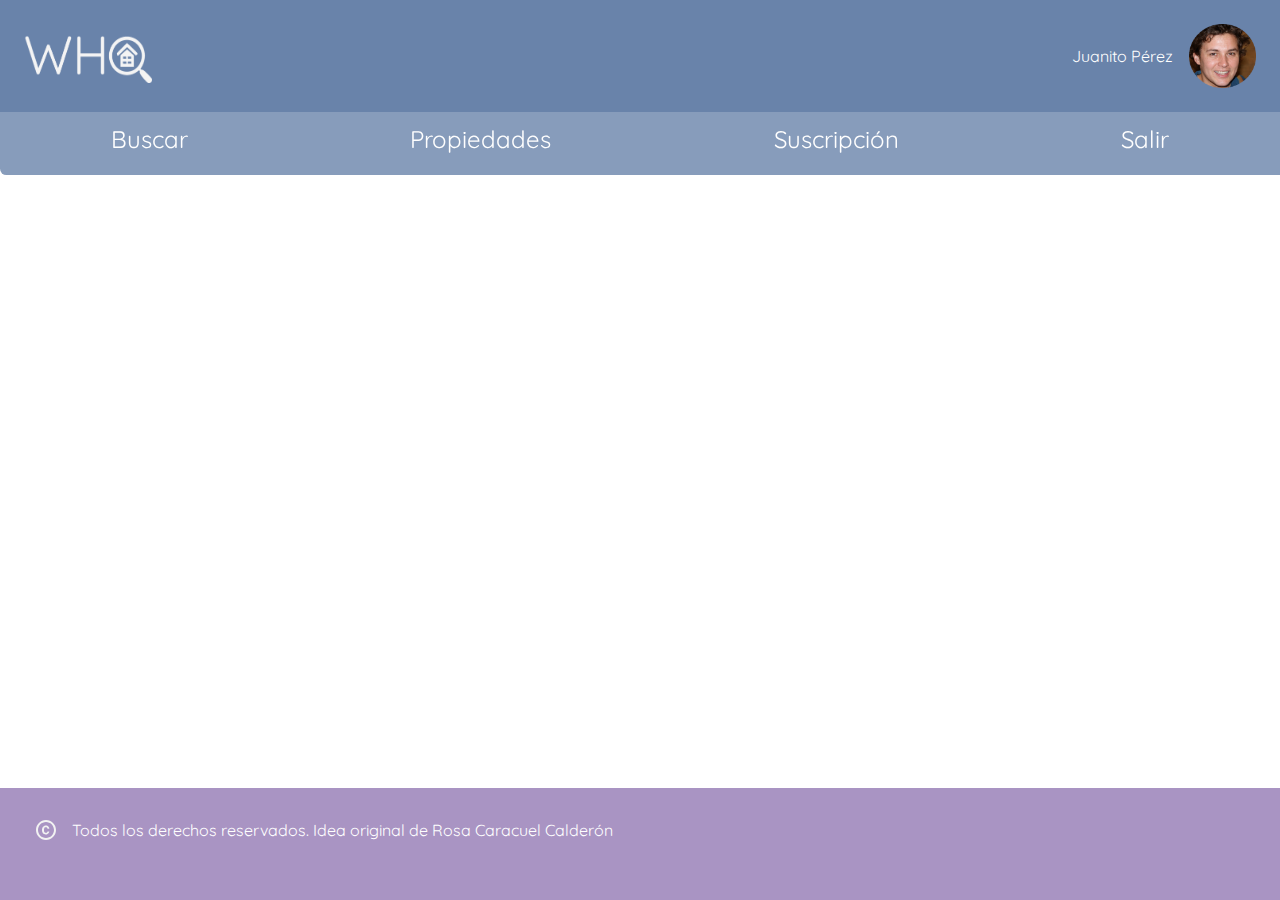
==== principal.html @ 2caea0b5 "Creación de la página principal responsive" ====
<!DOCTYPE html>
<html lang="es">
<head>
    <meta charset="UTF-8">
    <meta name="viewport" content="width=device-width, initial-scale=1.0">
    <link rel="stylesheet" href="estilos/principal.css">
    <link href="https://fonts.googleapis.com/css2?family=Quicksand:wght@600&display=swap" rel="stylesheet">
    <title>Página principal</title>
</head>
<body>
    <header>
       <a href="principal.html"> <img src="img/logo.png" alt="logotipo"/></a>
       <input type="checkbox" id="ham"/>
       <label for="ham" id="hamburguesa">
               <span></span>
               <span></span>
               <span></span>     
       </label>    
           <ul id="menu">
               <li class="oculto"><a>Perfil</a></li>
               <li><a>Buscar</a></li>
               <li><a>Propiedades</a></li>
               <li><a>Suscripción</a></li>
               <li><a href="index.html">Salir</a></li>
           </ul>
           <span id="escritorio">
               <p>Juanito Pérez</p>
               <a href="perfil.html"><img src="img/perfil.png" alt="foto-perfil"/></a>
           </span>
    </header>
    <main>
        <section id="movil">

        </section>
    </main>
    <footer>
        <p><svg width="24" height="24" viewBox="0 0 24 24" fill="none" xmlns="http://www.w3.org/2000/svg">
            <path fill-rule="evenodd" clip-rule="evenodd" d="M14 0C8.48 0 4 4.48 4 10C4 15.52 8.48 20 14 20C19.52 20 24 15.52 24 10C24 4.48 19.52 0 14 0ZM12.08 8.86C12.13 8.53 12.24 8.24 12.38 7.99C12.52 7.74 12.72 7.53 12.97 7.37C13.21 7.22 13.51 7.15 13.88 7.14C14.11 7.15 14.32 7.19 14.51 7.27C14.71 7.36 14.89 7.48 15.03 7.63C15.17 7.78 15.28 7.96 15.37 8.16C15.46 8.36 15.5 8.58 15.51 8.8H17.3C17.28 8.33 17.19 7.9 17.02 7.51C16.85 7.12 16.62 6.78 16.32 6.5C16.02 6.22 15.66 6 15.24 5.84C14.82 5.68 14.36 5.61 13.85 5.61C13.2 5.61 12.63 5.72 12.15 5.95C11.67 6.18 11.27 6.48 10.95 6.87C10.63 7.26 10.39 7.71 10.24 8.23C10.09 8.75 10 9.29 10 9.87V10.14C10 10.72 10.08 11.26 10.23 11.78C10.38 12.3 10.62 12.75 10.94 13.13C11.26 13.51 11.66 13.82 12.14 14.04C12.62 14.26 13.19 14.38 13.84 14.38C14.31 14.38 14.75 14.3 15.16 14.15C15.57 14 15.93 13.79 16.24 13.52C16.55 13.25 16.8 12.94 16.98 12.58C17.16 12.22 17.27 11.84 17.28 11.43H15.49C15.48 11.64 15.43 11.83 15.34 12.01C15.25 12.19 15.13 12.34 14.98 12.47C14.83 12.6 14.66 12.7 14.46 12.77C14.27 12.84 14.07 12.86 13.86 12.87C13.5 12.86 13.2 12.79 12.97 12.64C12.72 12.48 12.52 12.27 12.38 12.02C12.24 11.77 12.13 11.47 12.08 11.14C12.03 10.81 12 10.47 12 10.14V9.87C12 9.52 12.03 9.19 12.08 8.86ZM6 10C6 14.41 9.59 18 14 18C18.41 18 22 14.41 22 10C22 5.59 18.41 2 14 2C9.59 2 6 5.59 6 10Z" fill="#F2F2F2"/>
            </svg>
        </p>
            <p>            Todos los derechos reservados.
            Idea original de Rosa Caracuel Calderón
            </p>
    </footer>
</body>
</html>
---- estilos/principal.css ----
*{
    margin:0;
    padding:0;
    box-sizing: border-box;
    font-family: 'Quicksand', sans-serif;
}
body{

    display:flex;
    flex-direction: column;
    min-height: 100vh;

}

header{
    background-color: #6983AA;
    width:100vw;
    height: 7em;
    padding:1.5em;
    display:flex;
}
a{
    align-self: center;
}

header a img{
        width: 8em;
        height: 3em;
        margin-right: 16em;
        margin-bottom: -0.6em;
        z-index: 1;
        margin-right: auto;   
}


header label#hamburguesa{
 
    position:relative;
    margin-left: auto;
    cursor:pointer;
    align-self: center;
    width:3em;
    height: 2.5em;
}
header label#hamburguesa span{
    position:absolute;
    left:0;
    display:block;
    width:3em;
    height: 0.5em;
    background-color: white;
    transition: 1s;
}
header label#hamburguesa span:nth-child(1){
top:0;

}
header label#hamburguesa span:nth-child(2){
    top:1em;
    
}
header label#hamburguesa span:nth-child(3){
        top:2em;
        
 }

 #ham{
     display:none;
 }

 #ham:checked + #hamburguesa span:nth-child(1){
transform: rotate(45deg);
top:1em;
 }

 #ham:checked + #hamburguesa span:nth-child(2){
     transform:rotate(180deg);
    opacity:0;
    
     }

     
 #ham:checked + #hamburguesa span:nth-child(3){
    transform:rotate(-45deg);
    top:1em;
   
    }

    header ul#menu{
        position:fixed;
        top:7em;
        right:0;
        width:0;
        height: 40em;
        background-color: rgba(105, 131, 170, 0.8);
        list-style: none;
        color:white;
        transition:1s;
        border-radius: 0 0 0 0.4em;
      
    }

    header ul#menu li{
        cursor:pointer;
        margin-top: 3em;
        text-align: center;
        font-size: 1.5em;
    }
    
    header ul#menu li a{
        text-decoration:none;
        color:white;

    }

#ham:checked + #hamburguesa + ul#menu{
        width:10em;

}

header span#escritorio{
    display:none;
}


footer{
    display:flex;
    padding:1.5em;
    height:7em;
    margin-top: auto;
    background-color:rgba(133, 102, 170, 0.7);
    color:white;
    text-align:left;
}
footer p{
margin:0.5em;
}

@media (min-width: 900px){

    header label#hamburguesa{
        display:none;
    }
  
    header ul#menu{
        width: 100vw !important;
        height: 7vh;
        display:flex;
        flex-direction: row;
        flex-wrap: nowrap;
        justify-content: space-around;
      
    }

    header ul#menu li{
    margin-top:0.5em;
    }
    .oculto{
        display:none;
    }

    header span#escritorio{
        margin-left: auto;
        margin-top: 0em;
        display:flex;
        flex-direction: row;
        flex-wrap: wrap;
    }

    header span#escritorio p{
        align-self: center;
        color:white;
        margin-right: 1em;
    }
    
    header span#escritorio a{
        height: 100%;
    }

    header span#escritorio a img{
        height: 100%;
        width:auto;
    }
}
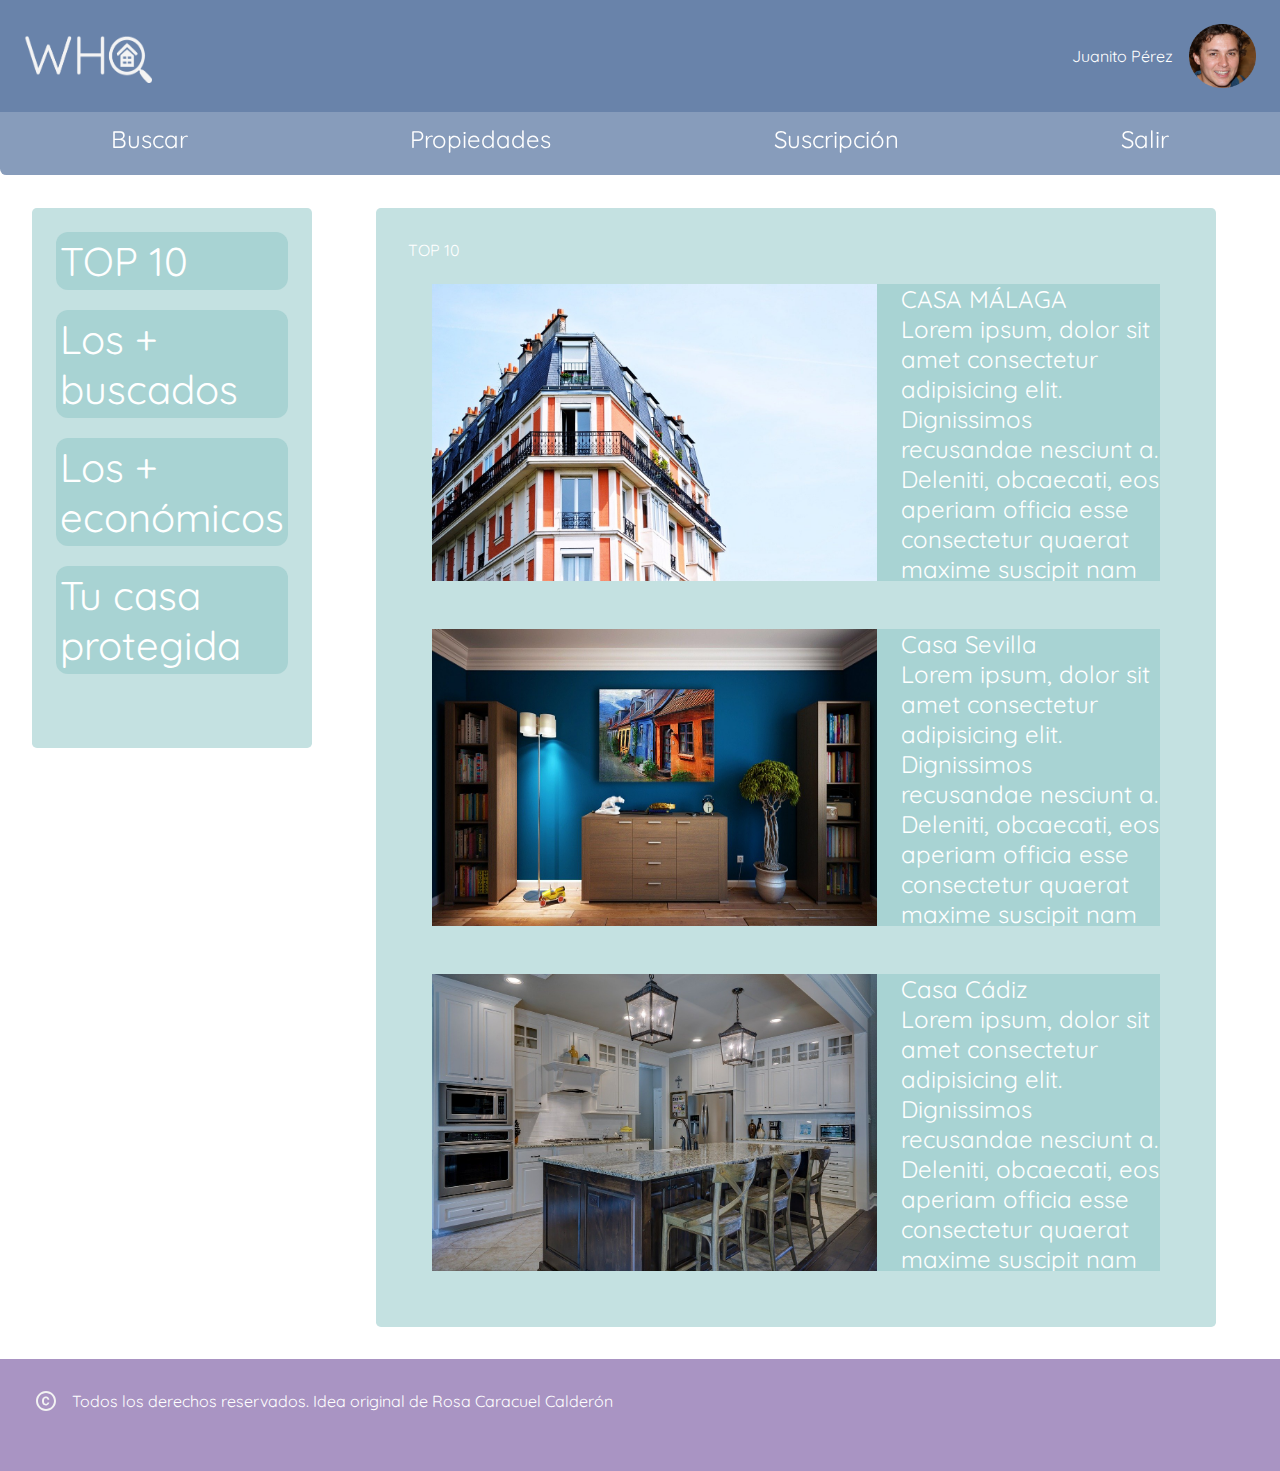
==== commit a7a8a80f: "añado query para la versión de escritorio, imágenes para los artículos en el main, estructuro el mai" ====
--- a/principal.html
+++ b/principal.html
@@ -9,7 +9,7 @@
 </head>
 <body>
     <header>
-       <a href="principal.html"> <img src="img/logo.png" alt="logotipo"/></a>
+       <a href="principal.html"> <img id="logo" src="img/logo.png" alt="logotipo"/></a>
        <input type="checkbox" id="ham"/>
        <label for="ham" id="hamburguesa">
                <span></span>
@@ -17,10 +17,10 @@
                <span></span>     
        </label>    
            <ul id="menu">
-               <li class="oculto"><a>Perfil</a></li>
-               <li><a>Buscar</a></li>
-               <li><a>Propiedades</a></li>
-               <li><a>Suscripción</a></li>
+               <li class="oculto"><a href="perfil.html"></a>Perfil</a></li>
+               <li><a href="buscar.html">Buscar</a></li>
+               <li><a href="propiedades.html">Propiedades</a></li>
+               <li><a href="suscripcion.html">Suscripción</a></li>
                <li><a href="index.html">Salir</a></li>
            </ul>
            <span id="escritorio">
@@ -29,8 +29,38 @@
            </span>
     </header>
     <main>
-        <section id="movil">
-
+        <aside>
+            <p>
+               <a>TOP 10</a> 
+            </p>
+            <p>
+               <a">Los + buscados</a> 
+            </p>
+            <p>
+               <a>Los + económicos</a> 
+            </p>
+            <p>
+            <a>Tu casa protegida</a> 
+            </p>
+        </aside>
+        <section>
+            <p>TOP 10</p>
+            <article>
+                <img src="img/casa1.jpg" alt="casa1"/>
+                <p>CASA MÁLAGA
+                    <br/>Lorem ipsum, dolor sit amet consectetur adipisicing elit. Dignissimos recusandae nesciunt a. Deleniti, obcaecati, eos aperiam officia esse consectetur quaerat maxime suscipit nam dolor voluptates ea molestiae illo eum fugit.</p>
+            </article>
+            <article>
+                <img src="img/casa2.jpg" alt="casa2"/>
+                <p>Casa Sevilla
+                    <br/>Lorem ipsum, dolor sit amet consectetur adipisicing elit. Dignissimos recusandae nesciunt a. Deleniti, obcaecati, eos aperiam officia esse consectetur quaerat maxime suscipit nam dolor voluptates ea molestiae illo eum fugit.</p>
+            </article>
+            <article>
+                <img src="img/casa3.jpg" alt="casa3"/>
+                <p>Casa Cádiz
+                    <br/>Lorem ipsum, dolor sit amet consectetur adipisicing elit. Dignissimos recusandae nesciunt a. Deleniti, obcaecati, eos aperiam officia esse consectetur quaerat maxime suscipit nam dolor voluptates ea molestiae illo eum fugit.</p>
+            </article>
+           
         </section>
     </main>
     <footer>
--- a/estilos/principal.css
+++ b/estilos/principal.css
@@ -14,11 +14,15 @@
 }
 
 header{
+    position:sticky;
+    top:0;
+
     background-color: #6983AA;
     width:100vw;
     height: 7em;
     padding:1.5em;
     display:flex;
+
 }
 a{
     align-self: center;
@@ -122,12 +126,45 @@
 header span#escritorio{
     display:none;
 }
-
+main{
+    display:flex;
+    flex-direction: row;
+    flex-wrap: nowrap;
+}
+main section{
+    display:none;
+}
+main aside{
+background-color: rgba(142, 198, 197, 0.52);
+margin-top: 2em;
+margin-left:auto;
+margin-right: auto;
+margin-bottom:2em;
+width: 80vw;
+height: 68vh;
+border-radius: 0.3em;
+color:white;
+padding:1.5em;
+}
+
+main aside p{
+    text-decoration: none;
+    font-size: 2.5em;
+    margin-bottom: 0.5em;
+    background-color: rgba(142, 198, 197, 0.52);
+    border-radius: 0.3em;
+    padding:0.1em;
+}
+main aside p a{
+    text-decoration: none;
+    color:white;
+}
 
 footer{
     display:flex;
     padding:1.5em;
     height:7em;
+    width: auto;
     margin-top: auto;
     background-color:rgba(133, 102, 170, 0.7);
     color:white;
@@ -137,7 +174,7 @@
 margin:0.5em;
 }
 
-@media (min-width: 900px){
+@media (min-width: 1000px){
 
     header label#hamburguesa{
         display:none;
@@ -182,4 +219,49 @@
         height: 100%;
         width:auto;
     }
-}
+    main{
+    align-content: space-between;
+    }
+  
+    main aside{
+        margin:0;
+        margin-left: 2em;
+        height: 60vh;
+        width: 25vw;
+        margin-top: 6em;
+        
+    }
+    main section{
+        margin-top: 6em;
+        margin-left: 4em;
+        margin-right: 4em;
+        margin-bottom:2em;
+        background-color: rgba(142, 198, 197, 0.52);
+        border-radius: 0.3em;
+        display:block;
+        color:white;
+        padding:2em;
+        display:flex;
+        flex-direction: column;
+
+    
+    }
+
+    main section article img{
+        width:445px;
+        height: 300px;
+
+    }
+    main section article p{
+        margin-left: 1em;
+        font-size: 1.5em;
+        overflow: hidden;
+    }
+    main section article{
+        margin:1.5em;
+        display:flex;
+        background-color: rgba(142, 198, 197, 0.52);
+        height:33vh;
+        overflow:scroll;
+    }
+}
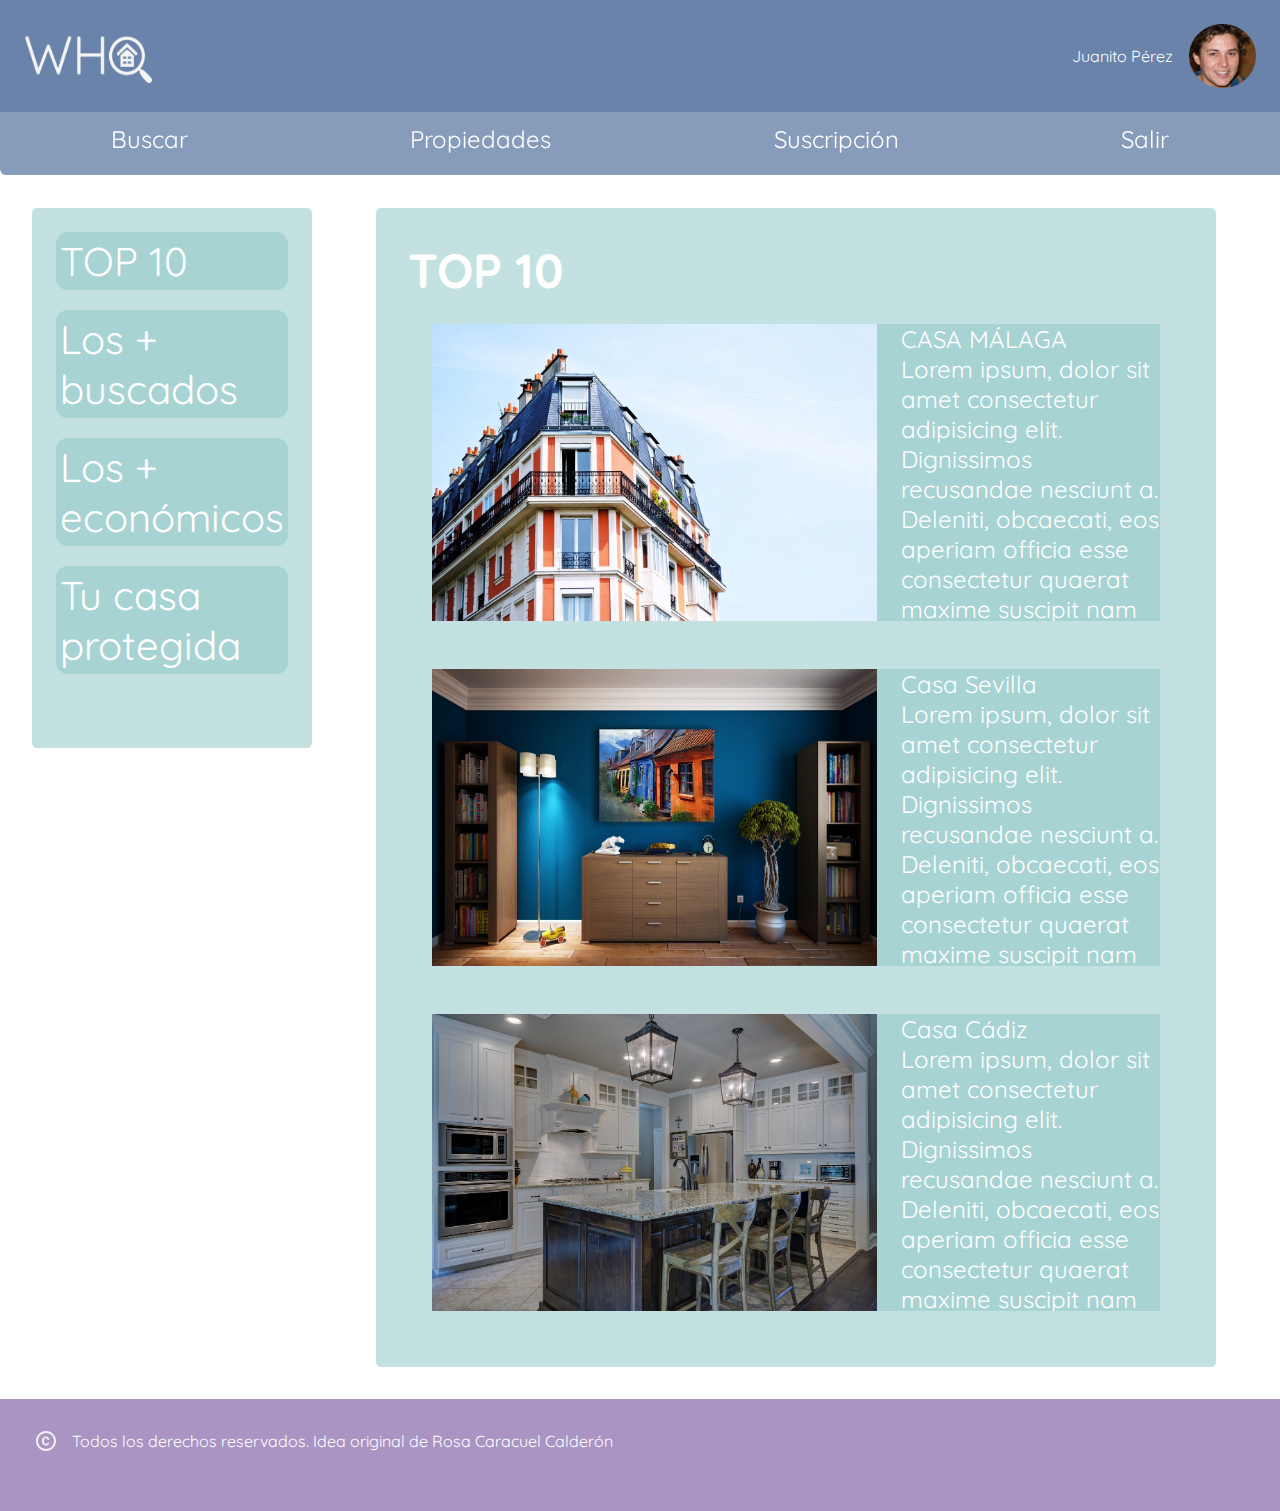
==== commit 0a9cfb29: "corrijo errores en el html para validar el html" ====
--- a/principal.html
+++ b/principal.html
@@ -17,38 +17,39 @@
                <span></span>     
        </label>    
            <ul id="menu">
-               <li class="oculto"><a href="perfil.html"></a>Perfil</a></li>
+               <li class="oculto"><a href="perfil.html">Perfil</a></li>
                <li><a href="buscar.html">Buscar</a></li>
                <li><a href="propiedades.html">Propiedades</a></li>
                <li><a href="suscripcion.html">Suscripción</a></li>
                <li><a href="index.html">Salir</a></li>
            </ul>
-           <span id="escritorio">
+           <div id="escritorio">
                <p>Juanito Pérez</p>
                <a href="perfil.html"><img src="img/perfil.png" alt="foto-perfil"/></a>
-           </span>
+           </div>
     </header>
     <main>
         <aside>
             <p>
-               <a>TOP 10</a> 
+               TOP 10
             </p>
             <p>
-               <a">Los + buscados</a> 
+               Los + buscados 
             </p>
             <p>
-               <a>Los + económicos</a> 
+               Los + económicos
             </p>
             <p>
-            <a>Tu casa protegida</a> 
+            Tu casa protegida 
             </p>
         </aside>
         <section>
-            <p>TOP 10</p>
+            <h1>TOP 10</h1>
             <article>
                 <img src="img/casa1.jpg" alt="casa1"/>
                 <p>CASA MÁLAGA
-                    <br/>Lorem ipsum, dolor sit amet consectetur adipisicing elit. Dignissimos recusandae nesciunt a. Deleniti, obcaecati, eos aperiam officia esse consectetur quaerat maxime suscipit nam dolor voluptates ea molestiae illo eum fugit.</p>
+                    <br/>
+                    Lorem ipsum, dolor sit amet consectetur adipisicing elit. Dignissimos recusandae nesciunt a. Deleniti, obcaecati, eos aperiam officia esse consectetur quaerat maxime suscipit nam dolor voluptates ea molestiae illo eum fugit.</p>
             </article>
             <article>
                 <img src="img/casa2.jpg" alt="casa2"/>
--- a/estilos/principal.css
+++ b/estilos/principal.css
@@ -123,7 +123,7 @@
 
 }
 
-header span#escritorio{
+header div#escritorio{
     display:none;
 }
 main{
@@ -197,7 +197,7 @@
         display:none;
     }
 
-    header span#escritorio{
+    header div#escritorio{
         margin-left: auto;
         margin-top: 0em;
         display:flex;
@@ -205,17 +205,17 @@
         flex-wrap: wrap;
     }
 
-    header span#escritorio p{
+    header div#escritorio p{
         align-self: center;
         color:white;
         margin-right: 1em;
     }
     
-    header span#escritorio a{
+    header div#escritorio a{
         height: 100%;
     }
 
-    header span#escritorio a img{
+    header div#escritorio a img{
         height: 100%;
         width:auto;
     }
@@ -257,6 +257,9 @@
         font-size: 1.5em;
         overflow: hidden;
     }
+    main section h1:nth-child(1){
+        font-size: 3em;
+    }
     main section article{
         margin:1.5em;
         display:flex;
